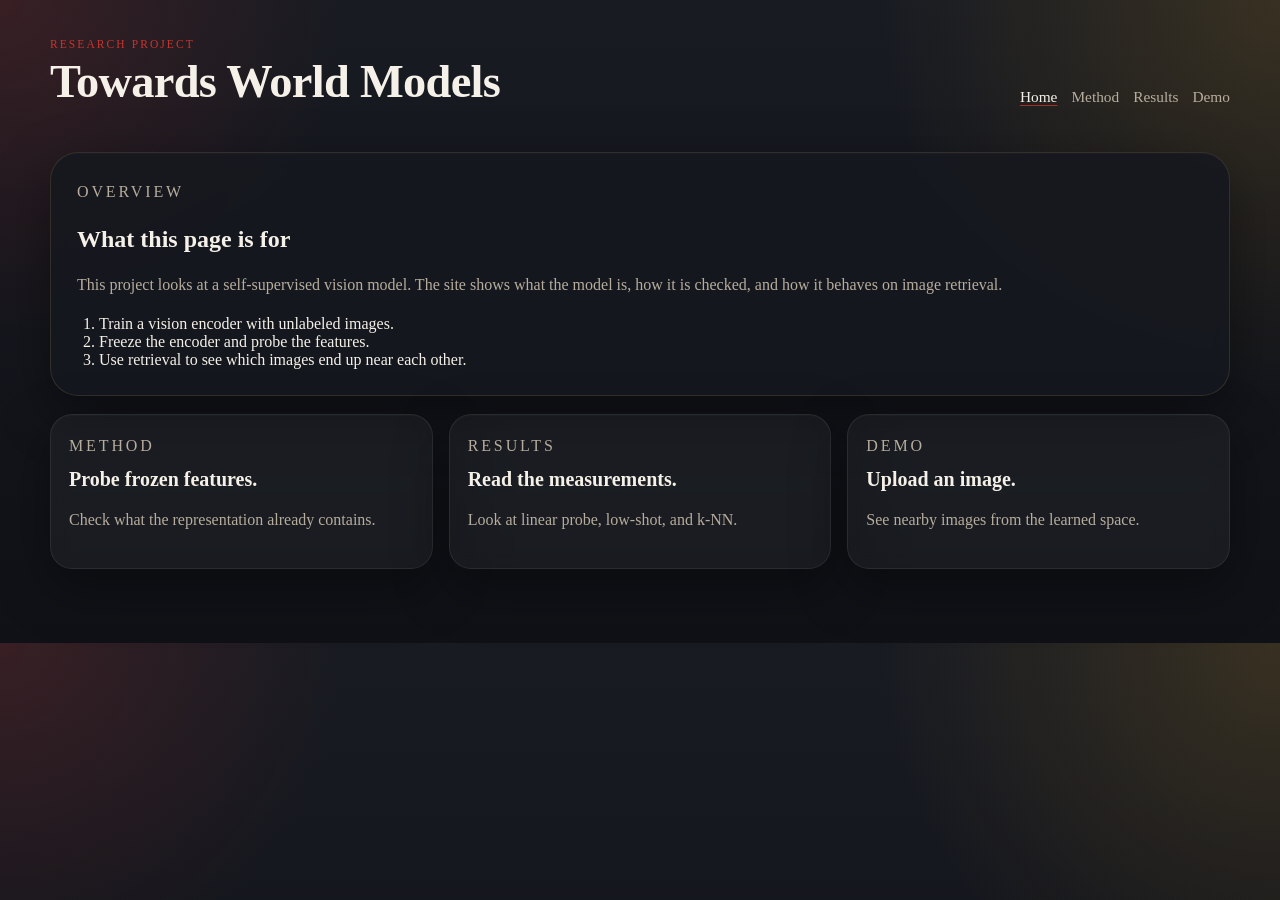
==== frontend/index.html @ 09f5c160 "Add retrieval demo frontend and image download tooling" ====
<!doctype html>
<html lang="en">
  <head>
    <meta charset="utf-8" />
    <meta name="viewport" content="width=device-width, initial-scale=1" />
    <meta
      name="description"
      content="Towards World Models: a plain-language project page for self-supervised vision."
    />
    <title>Towards World Models</title>
    <link rel="stylesheet" href="./styles.css" />
  </head>
  <body class="page-home">
    <div class="page-shell">
      <header class="topbar">
        <div>
          <p class="eyebrow">Research project</p>
          <h1>Towards World Models</h1>
        </div>
        <nav aria-label="Primary" class="site-nav">
          <a href="./index.html" aria-current="page">Home</a>
          <a href="./method.html">Method</a>
          <a href="./results.html">Results</a>
          <a href="./demo.html">Demo</a>
        </nav>
      </header>

      <main>
        <section class="panel section-block">
          <p class="eyebrow">Overview</p>
          <h2>What this page is for</h2>
          <p class="section-lede">
            This project looks at a self-supervised vision model. The site shows
            what the model is, how it is checked, and how it behaves on image
            retrieval.
          </p>
          <ol class="number-list">
            <li>Train a vision encoder with unlabeled images.</li>
            <li>Freeze the encoder and probe the features.</li>
            <li>Use retrieval to see which images end up near each other.</li>
          </ol>
        </section>

        <section class="grid section-cards" aria-label="Project summary">
          <article class="panel info-card">
            <p class="eyebrow">Method</p>
            <h3>Probe frozen features.</h3>
            <p>Check what the representation already contains.</p>
          </article>
          <article class="panel info-card">
            <p class="eyebrow">Results</p>
            <h3>Read the measurements.</h3>
            <p>Look at linear probe, low-shot, and k-NN.</p>
          </article>
          <article class="panel info-card">
            <p class="eyebrow">Demo</p>
            <h3>Upload an image.</h3>
            <p>See nearby images from the learned space.</p>
          </article>
        </section>
      </main>
    </div>
  </body>
</html>
---- frontend/styles.css ----
:root {
  color-scheme: light;
  --bg: #0f1116;
  --panel: rgba(22, 24, 31, 0.92);
  --panel-border: rgba(255, 208, 128, 0.12);
  --text: #f6f1e8;
  --muted: #b7ad9d;
  --accent: #c8342f;
  --accent-2: #e0a11f;
  --accent-3: #7d2a23;
  --shadow: 0 18px 55px rgba(0, 0, 0, 0.38);
}

* {
  box-sizing: border-box;
}

html {
  scroll-behavior: smooth;
}

body {
  margin: 0;
  color: var(--text);
  font-family: Georgia, "Times New Roman", serif;
  background:
    radial-gradient(circle at top left, rgba(200, 52, 47, 0.18), transparent 24%),
    radial-gradient(circle at top right, rgba(224, 161, 31, 0.16), transparent 28%),
    linear-gradient(180deg, #181b22 0%, var(--bg) 100%);
}

.page-shell {
  width: min(1180px, calc(100vw - 32px));
  margin: 0 auto;
  padding: 28px 0 56px;
}

.topbar {
  display: flex;
  justify-content: space-between;
  align-items: end;
  gap: 24px;
  padding: 10px 0 28px;
}

.topbar h1,
.hero h2,
.section-heading h2 {
  margin: 0;
  line-height: 1.04;
  letter-spacing: -0.015em;
}

.topbar h1 {
  font-size: clamp(1.7rem, 4vw, 2.9rem);
}

.topbar nav {
  display: flex;
  flex-wrap: wrap;
  gap: 14px;
}

.topbar nav a,
.button {
  text-decoration: none;
  color: var(--text);
}

.topbar nav a {
  color: var(--muted);
  font-size: 0.96rem;
}

.topbar nav a[aria-current="page"] {
  color: var(--text);
  text-decoration: underline;
  text-decoration-color: rgba(200, 52, 47, 0.78);
  text-underline-offset: 0.18em;
}

.eyebrow {
  margin: 0 0 8px;
  text-transform: uppercase;
  letter-spacing: 0.18em;
  font-size: 0.72rem;
  color: var(--accent);
}

.panel {
  background: var(--panel);
  border: 1px solid var(--panel-border);
  border-radius: 28px;
  box-shadow: var(--shadow), inset 0 1px 0 rgba(255, 255, 255, 0.02);
  backdrop-filter: blur(8px);
}

.hero {
  display: grid;
  grid-template-columns: 1fr;
  gap: 18px;
  padding: 28px;
}

.hero h2 {
  font-size: clamp(1.9rem, 4.7vw, 3.2rem);
  max-width: 14ch;
}

.lede,
.method-text p,
.dynamics-copy p,
.info-card p,
.section-block p,
.result-row p {
  color: var(--muted);
  line-height: 1.65;
  font-size: 1rem;
}

.hero-actions {
  display: flex;
  gap: 14px;
  flex-wrap: wrap;
  margin-top: 24px;
}

.hero-note,
.section-lede,
.result-note {
  color: var(--muted);
  line-height: 1.55;
  font-size: 0.95rem;
}

.button {
  display: inline-flex;
  align-items: center;
  justify-content: center;
  border-radius: 999px;
  padding: 12px 18px;
  border: 1px solid var(--panel-border);
  transition: transform 180ms ease, border-color 180ms ease, background 180ms ease;
}

.button:hover {
  transform: translateY(-2px);
  border-color: rgba(200, 52, 47, 0.38);
}

.button.primary {
  background: linear-gradient(135deg, rgba(200, 52, 47, 0.16), rgba(224, 161, 31, 0.18));
  border-color: rgba(200, 52, 47, 0.22);
}

.button.secondary {
  background: rgba(255, 255, 255, 0.04);
}

.grid {
  display: grid;
  grid-template-columns: repeat(3, minmax(0, 1fr));
  gap: 16px;
  margin: 18px 0;
}

.info-card,
.upload-card,
.neighbors-card {
  border-radius: 22px;
  padding: 18px;
  background: rgba(255, 255, 255, 0.04);
  border: 1px solid rgba(255, 255, 255, 0.08);
}

.info-card h3 {
  margin: 0 0 12px;
  font-size: 1.25rem;
  line-height: 1.2;
}

.section-block {
  padding: 26px;
  margin-top: 18px;
}

.section-heading {
  margin-bottom: 18px;
}

.method-layout,
.dynamics-layout,
.demo-preview {
  display: grid;
  grid-template-columns: 1.1fr 0.9fr;
  gap: 20px;
  align-items: center;
}

.bullet-list,
.number-list {
  margin: 16px 0 0;
  padding-left: 22px;
  color: var(--text);
}

.mini-diagram {
  display: grid;
  grid-template-columns: repeat(7, auto);
  align-items: center;
  gap: 12px;
  padding: 18px;
  border-radius: 20px;
  background: linear-gradient(180deg, rgba(255, 255, 255, 0.05), rgba(255, 255, 255, 0.02));
  border: 1px solid rgba(255, 255, 255, 0.08);
  justify-content: center;
}

.node {
  padding: 12px 14px;
  border-radius: 999px;
  border: 1px solid rgba(200, 52, 47, 0.18);
  background: rgba(200, 52, 47, 0.08);
  font-weight: 600;
}

.arrow {
  color: var(--accent-2);
  font-size: 1.3rem;
}

.results-list {
  display: grid;
  gap: 12px;
}

.result-row {
  display: grid;
  grid-template-columns: 1fr auto;
  gap: 16px;
  align-items: start;
  padding: 18px 20px;
  border-radius: 18px;
  background: rgba(255, 255, 255, 0.04);
  border: 1px solid rgba(255, 255, 255, 0.08);
}

.latent-field {
  position: relative;
  min-height: 320px;
  overflow: hidden;
  border-radius: 24px;
  background:
    radial-gradient(circle at center, rgba(200, 52, 47, 0.12), transparent 28%),
    radial-gradient(circle at 70% 25%, rgba(224, 161, 31, 0.16), transparent 22%),
    linear-gradient(180deg, rgba(255, 255, 255, 0.04), rgba(255, 255, 255, 0.02));
  border: 1px solid rgba(255, 255, 255, 0.08);
}

.orbit,
.cluster {
  position: absolute;
  inset: 50% auto auto 50%;
  transform: translate(-50%, -50%);
  border-radius: 50%;
}

.orbit {
  border: 1px solid rgba(200, 52, 47, 0.12);
}

.orbit-1 {
  width: 160px;
  height: 160px;
  animation: spin 12s linear infinite;
}

.orbit-2 {
  width: 230px;
  height: 230px;
  animation: spin 18s linear infinite reverse;
}

.orbit-3 {
  width: 300px;
  height: 300px;
  animation: spin 24s linear infinite;
}

.cluster {
  width: 14px;
  height: 14px;
  background: linear-gradient(135deg, var(--accent), var(--accent-2));
  box-shadow: 0 0 18px rgba(200, 52, 47, 0.28);
}

.cluster-1 {
  top: 24%;
  left: 30%;
  animation: drift-a 6s ease-in-out infinite;
}

.cluster-2 {
  top: 20%;
  left: 69%;
  animation: drift-b 7s ease-in-out infinite;
}

.cluster-3 {
  top: 40%;
  left: 22%;
  animation: drift-c 8s ease-in-out infinite;
}

.cluster-4 {
  top: 43%;
  left: 74%;
  animation: drift-d 7.5s ease-in-out infinite;
}

.cluster-5 {
  top: 63%;
  left: 32%;
  animation: drift-e 8.5s ease-in-out infinite;
}

.cluster-6 {
  top: 66%;
  left: 69%;
  animation: drift-f 9s ease-in-out infinite;
}

.upload-zone {
  margin-top: 14px;
  min-height: 180px;
  display: grid;
  place-items: center;
  text-align: center;
  padding: 18px;
  border-radius: 18px;
  border: 1px dashed rgba(200, 52, 47, 0.38);
  color: var(--muted);
  background: rgba(255, 255, 255, 0.03);
  cursor: pointer;
}

.upload-zone.is-dragging {
  border-color: rgba(224, 161, 31, 0.85);
  background: rgba(200, 52, 47, 0.08);
}

.file-input {
  position: absolute;
  width: 1px;
  height: 1px;
  opacity: 0;
  pointer-events: none;
}

.query-preview {
  margin-top: 14px;
  min-height: 180px;
  display: grid;
  place-items: center;
  border-radius: 18px;
  border: 1px solid rgba(255, 255, 255, 0.08);
  background: rgba(255, 255, 255, 0.03);
  overflow: hidden;
}

.results-panel {
  margin-top: 18px;
  padding-top: 6px;
}

.neighbor-results {
  display: grid;
  gap: 12px;
}

.neighbor-item {
  display: grid;
  grid-template-columns: 88px 1fr auto;
  gap: 16px;
  align-items: start;
  padding: 16px 18px;
  border-radius: 18px;
  background: rgba(255, 255, 255, 0.04);
  border: 1px solid rgba(255, 255, 255, 0.08);
}

.neighbor-thumb {
  width: 88px;
  height: 88px;
  border-radius: 14px;
  overflow: hidden;
  display: grid;
  place-items: center;
  background: rgba(255, 255, 255, 0.04);
  border: 1px solid rgba(255, 255, 255, 0.08);
  color: var(--accent-2);
  font-size: 1.4rem;
  font-weight: 700;
}

.neighbor-thumb img {
  width: 100%;
  height: 100%;
  object-fit: cover;
  display: block;
}

.neighbor-item h4 {
  margin: 6px 0 0;
  font-size: 1.08rem;
}

.neighbor-filename {
  margin: 6px 0 0;
  color: var(--muted);
  font-size: 0.88rem;
}

.neighbor-rank {
  margin: 0;
  color: var(--accent-2);
  text-transform: uppercase;
  letter-spacing: 0.18em;
  font-size: 0.72rem;
}

.neighbor-meta {
  text-align: right;
}

.loading-state {
  display: inline-flex;
  align-items: center;
  gap: 10px;
  margin: 4px 0 14px;
  color: var(--muted);
}

.loading-state[hidden] {
  display: none !important;
}

.spinner {
  width: 18px;
  height: 18px;
  border-radius: 999px;
  border: 2px solid rgba(255, 255, 255, 0.12);
  border-top-color: var(--accent-2);
  animation: spin 800ms linear infinite;
}

.query-preview img {
  width: 100%;
  height: 100%;
  object-fit: contain;
  display: block;
}

.demo-notes {
  margin-top: 12px;
  display: grid;
  gap: 6px;
}

.neighbor-grid {
  display: grid;
  grid-template-columns: repeat(2, minmax(0, 1fr));
  gap: 12px;
}

.neighbor {
  min-height: 82px;
  display: grid;
  place-items: center;
  border-radius: 16px;
  background: linear-gradient(135deg, rgba(200, 52, 47, 0.12), rgba(224, 161, 31, 0.16));
  border: 1px solid rgba(255, 255, 255, 0.08);
  color: var(--text);
  font-weight: 700;
  font-size: 1.15rem;
}

@keyframes spin {
  from {
    transform: translate(-50%, -50%) rotate(0deg);
  }
  to {
    transform: translate(-50%, -50%) rotate(360deg);
  }
}

@keyframes drift-a {
  0%, 100% { transform: translate(-50%, -50%) translate(0, 0); }
  50% { transform: translate(-50%, -50%) translate(12px, -8px); }
}

@keyframes drift-b {
  0%, 100% { transform: translate(-50%, -50%) translate(0, 0); }
  50% { transform: translate(-50%, -50%) translate(-10px, 12px); }
}

@keyframes drift-c {
  0%, 100% { transform: translate(-50%, -50%) translate(0, 0); }
  50% { transform: translate(-50%, -50%) translate(14px, 10px); }
}

@keyframes drift-d {
  0%, 100% { transform: translate(-50%, -50%) translate(0, 0); }
  50% { transform: translate(-50%, -50%) translate(-12px, -10px); }
}

@keyframes drift-e {
  0%, 100% { transform: translate(-50%, -50%) translate(0, 0); }
  50% { transform: translate(-50%, -50%) translate(10px, -12px); }
}

@keyframes drift-f {
  0%, 100% { transform: translate(-50%, -50%) translate(0, 0); }
  50% { transform: translate(-50%, -50%) translate(-8px, 14px); }
}

@media (max-width: 960px) {
  .hero,
  .method-layout,
  .dynamics-layout,
  .demo-preview,
  .grid,
  .result-row {
    grid-template-columns: 1fr;
  }

  .topbar {
    flex-direction: column;
    align-items: start;
  }
}

@media (prefers-reduced-motion: reduce) {
  html {
    scroll-behavior: auto;
  }

  *,
  *::before,
  *::after {
    animation: none !important;
    transition: none !important;
  }
}
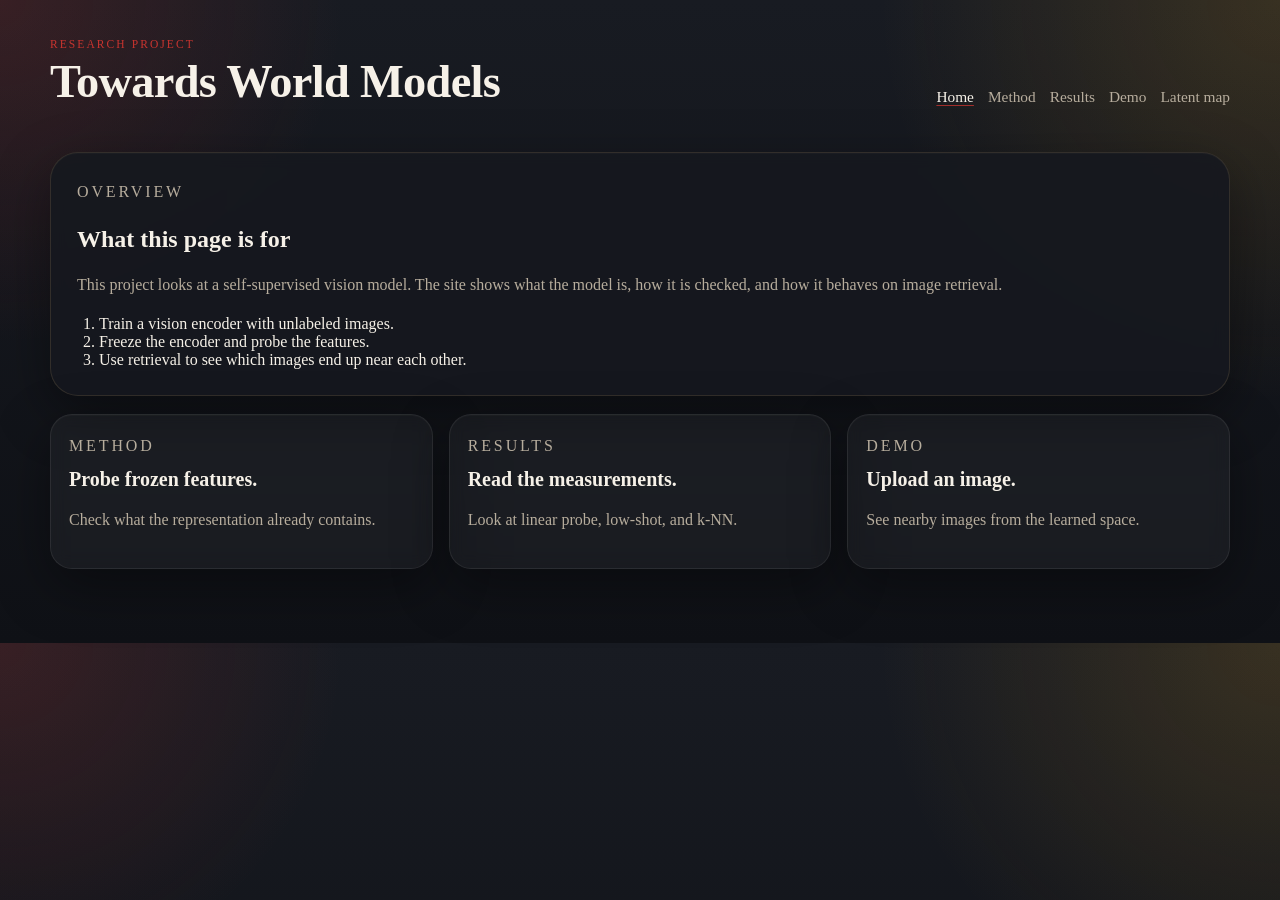
==== commit e59392fb: "Add latent projection browser demo" ====
--- a/frontend/index.html
+++ b/frontend/index.html
@@ -1,4 +1,4 @@
-<!doctype html>
+﻿<!doctype html>
 <html lang="en">
   <head>
     <meta charset="utf-8" />
@@ -22,6 +22,7 @@
           <a href="./method.html">Method</a>
           <a href="./results.html">Results</a>
           <a href="./demo.html">Demo</a>
+          <a href="./latent.html">Latent map</a>
         </nav>
       </header>
 
@@ -62,3 +63,5 @@
     </div>
   </body>
 </html>
+
+
